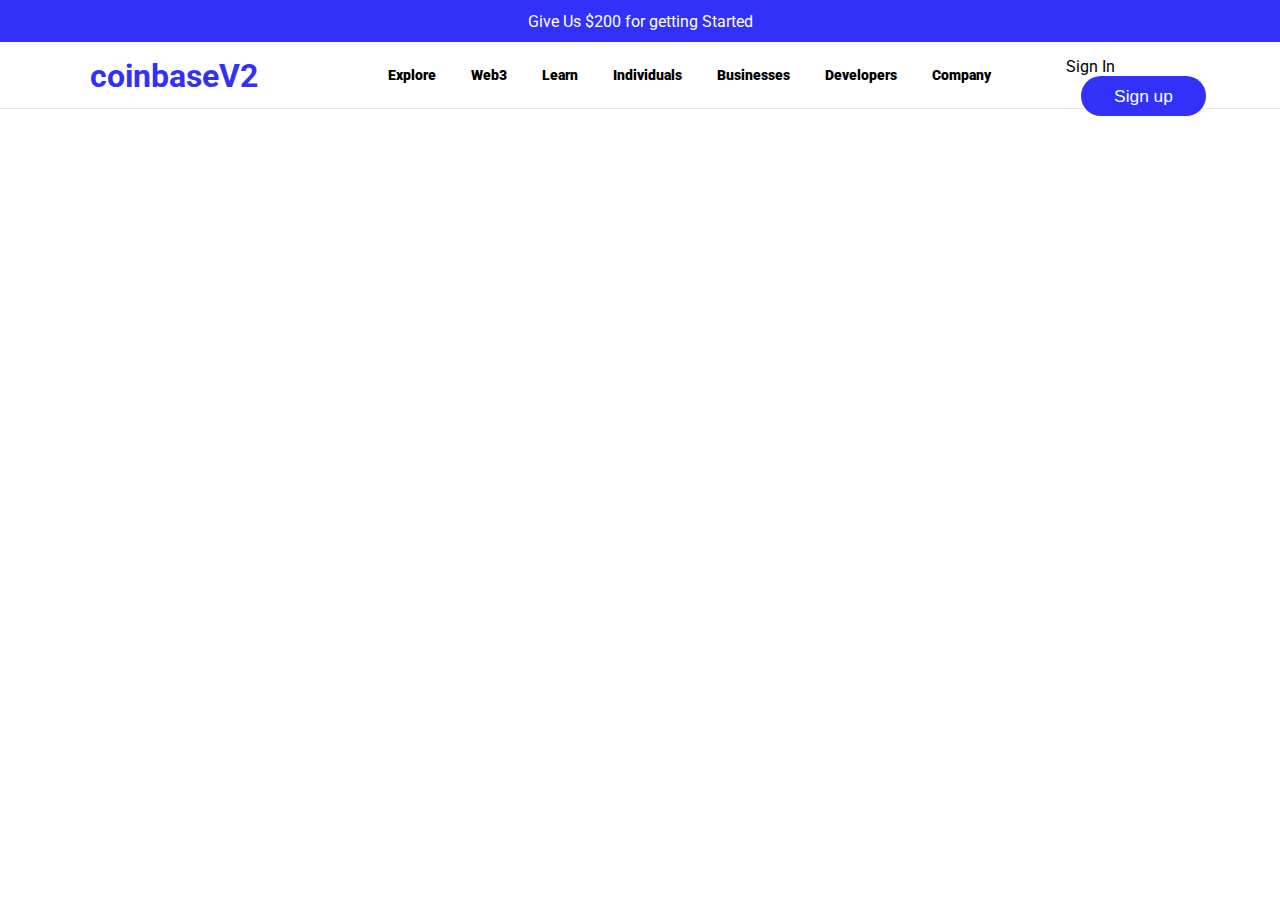
==== CoinBaseV2HTML/pages/index.html @ 2c89cd08 "Can I Update This Way" ====
<!DOCTYPE html>
<!--[if lt IE 7]>      <html class="no-js lt-ie9 lt-ie8 lt-ie7"> <![endif]-->
<!--[if IE 7]>         <html class="no-js lt-ie9 lt-ie8"> <![endif]-->
<!--[if IE 8]>         <html class="no-js lt-ie9"> <![endif]-->
<!--[if gt IE 8]>      <html class="no-js"> <!--<![endif]-->
<html lang="en">
    <head>
        <meta charset="utf-8">
        <meta http-equiv="X-UA-Compatible" content="IE=edge">
        <title>coinbaseV2</title>
        <meta name="description" content="">
        <meta name="viewport" content="width=device-width, initial-scale=1">
        <link rel="preconnect" href="https://fonts.googleapis.com">
<link rel="preconnect" href="https://fonts.gstatic.com" crossorigin>
<link href="https://fonts.googleapis.com/css2?family=Roboto:wght@300;400&display=swap" rel="stylesheet">
        <link rel="stylesheet" href="../styles.css">
    </head>
    <body>
      <div class="nav">
        <section class="banner">Give Us $200 for getting Started</section>
        <section>
            <navbar>
                <h1 class="logo">coinbaseV2</h1>
                <ul class="nav-tabs">
                    <li><a>Explore</a></li>
                    <li><a>Web3</a></li>
                    <li><a>Learn</a></li>
                    <li><a>Individuals</a></li>
                    <li><a>Businesses</a></li>
                    <li><a>Developers</a></li>
                    <li><a>Company</a></li>
                </ul>
                <div class="nav-button">
                    <a href="#" class="login">Sign In</a>
                    <button class="sign-up"><a href="#" class="btn-text">Sign up</a></button>
                </div>
            </navbar>
        </section>
      </div>
        
        <script src="" async defer></script>
    </body>
</html>

<!-- FIX font for Header -->
---- CoinBaseV2HTML/styles.css ----
body {
    margin: 0;
    font-family: 'Roboto', sans-serif;
}

.banner {
    background-color: rgb(49, 49, 250);
    color: white;
    width: 100%;
    height: 42px;
    display: flex;
    justify-content: center;
    align-items: center;
}

navbar {
    display: grid;
    grid-template-columns: 1fr 1fr 1fr;
    height: 66px;
    border-bottom: solid rgb(232, 230, 230) 1px;
}

.nav-tabs {
    margin-top: 25px;
    display: flex;
    flex-direction: row;
    gap: 20px;
    list-style-type: none;
    font-size: 0.9em;
    font-weight: 900;
    gap: 35px;
}

.nav-button {
    margin: 15px 75px;
}

.logo {
    margin: 15px 90px;
    color: rgb(49, 49, 250);
}

.login {
    text-decoration: none;
    color: black;
}

.sign-up {
    width: 125px;
    height: 40px;
    border-radius: 20px;
    border: none;
    background-color: rgb(49, 49, 250);
    margin-left: 15px;
}

.btn-text {
    text-decoration: none;
    color: white;
    font-size: 1.3em;
}
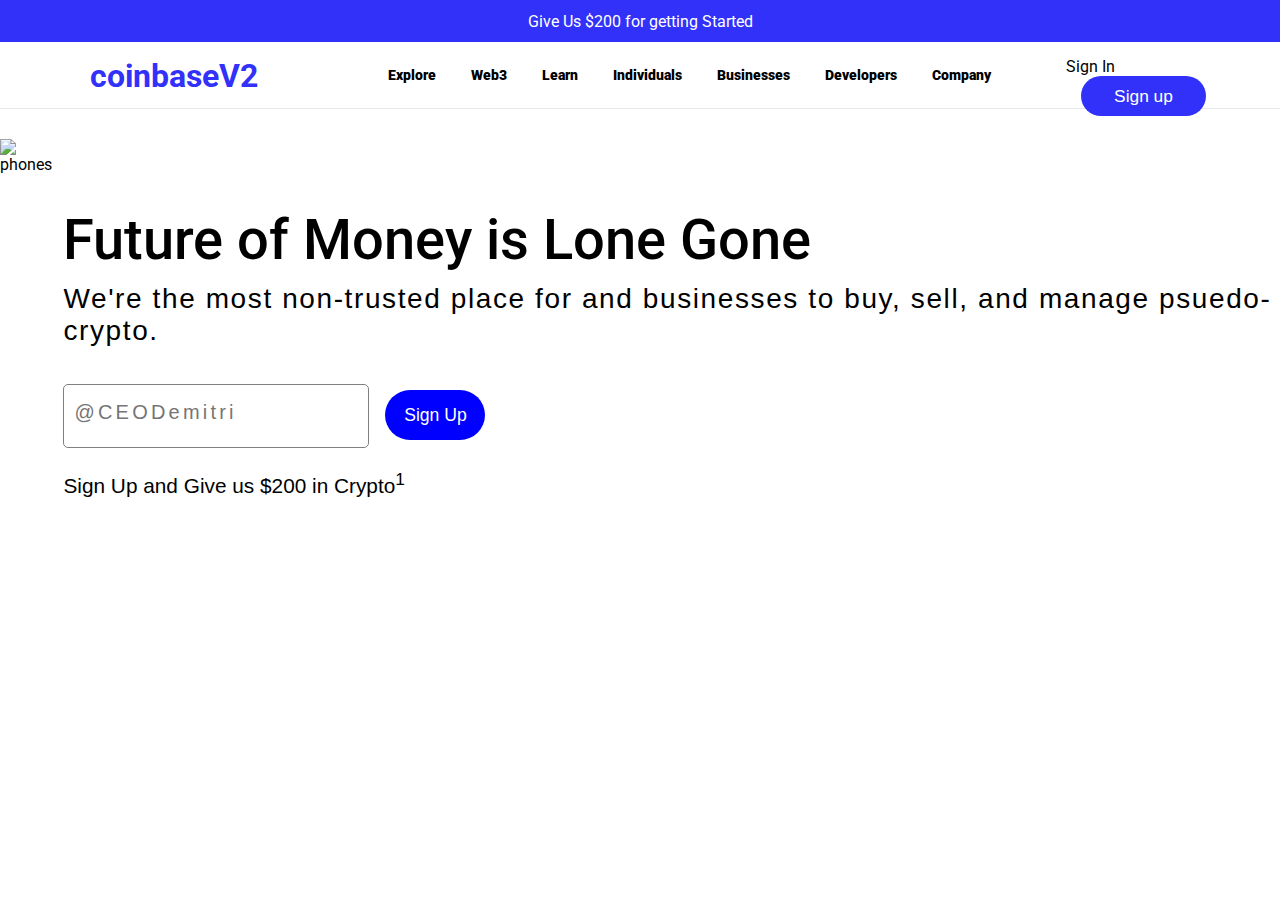
==== commit 981cb7b4: "please be right" ====
--- a/CoinBaseV2HTML/pages/index.html
+++ b/CoinBaseV2HTML/pages/index.html
@@ -37,7 +37,22 @@
             </navbar>
         </section>
       </div>
-        
+      <div class="hero-section">
+        <section class="hero-phone">
+            <img 
+                src="/public/phone.webp"
+                alt="phones"
+                width="750px"
+            />
+        </section>
+        <section class="hero-section">
+            <article>
+                <h1 class="hero-text">Future of Money <span class="piece">is Lone Gone</span><span class="little-hero">We're the most non-trusted place for and businesses to buy, sell, and manage psuedo-crypto.</span></h1>
+                <input type="text" class="email" placeholder="@CEODemitri"><button class="btn">Sign Up</button>
+                <p class="extra">Sign Up and Give us $200 in Crypto<sup>1</sup></p>
+            </article>
+        </section>
+      </div>  
         <script src="" async defer></script>
     </body>
 </html>
--- a/CoinBaseV2HTML/styles.css
+++ b/CoinBaseV2HTML/styles.css
@@ -58,4 +58,56 @@
     text-decoration: none;
     color: white;
     font-size: 1.3em;
-}+}
+
+.hero-section {
+    display: flex;
+    flex-direction: row;
+    margin-top: 30px;
+}
+
+.hero-text {
+    font-size: 3.5em;
+    font-weight: 500;
+}
+
+.little-hero {
+    display: block;
+    font-family: Arial, Helvetica, sans-serif;
+    margin-top: 10px;
+    font-size: 0.5em;
+    font-weight: 100;
+    letter-spacing: 0.1rem;
+}
+
+.email {
+    height: 60px;
+    width: 300px;
+    border-radius: 5px;
+    border: 0.3px solid grey;
+    margin-right: 16px;
+}
+
+::placeholder { /* Chrome, Firefox, Opera, Safari 10.1+ */
+    font-size: 1.5em;
+    position: absolute;
+    left: 10px;
+    top: 25%;
+    letter-spacing: 0.2rem;/* Firefox */
+  }
+
+  .btn {
+    background-color: blue;
+    color: white;
+    font-size: 1.1em;
+    width: 100px;
+    height: 50px;
+    border: none;
+    border-radius: 25px;
+  }
+
+  .extra {
+    font-family: 'Trebuchet MS', 'Lucida Sans Unicode', 'Lucida Grande', 'Lucida Sans', Arial, sans-serif;
+    font-size: 1.3rem;
+    font-weight: 100;
+  }